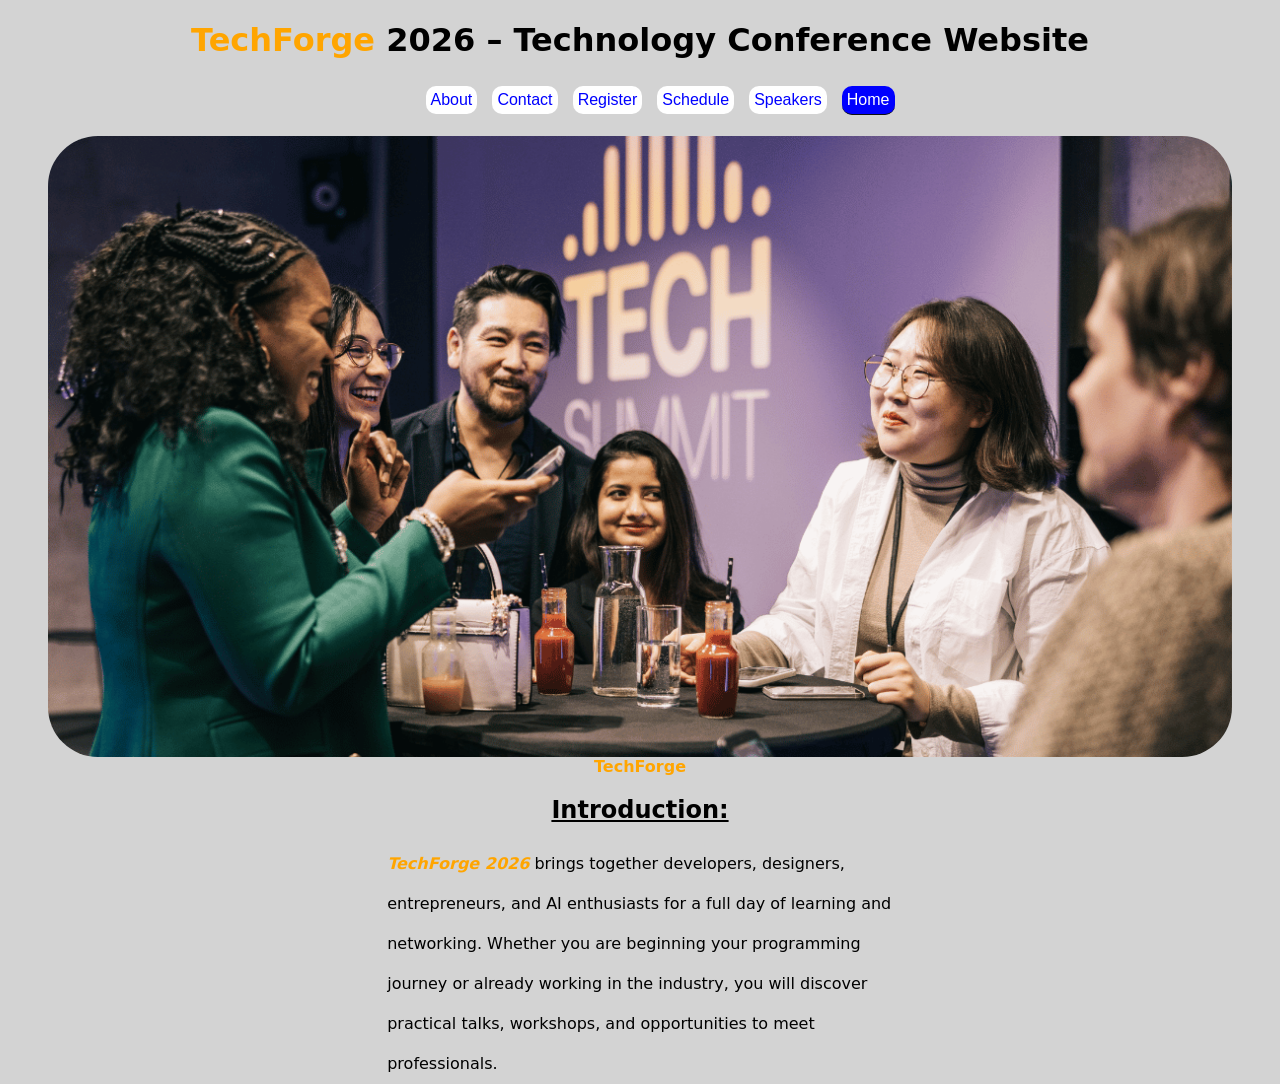
==== index.html @ 20e47f4f "Initial commit: TechForge 2026 complete website" ====
<!DOCTYPE html>
<html lang="en">
    <head>
        <meta charset="UTF-8">
        <meta name="viewport" content="width=device-width, initial-scale=1.0">
        <link rel="stylesheet" href="css/shared.css"/>
        <link rel="stylesheet" href="css/style.css">
        <title>TechForge 2026 – Technology Conference Website</title>
    </head>
    <body>
        <header class="hero">
        <h1><span>TechForge</span> 2026 – Technology Conference Website</h1>
        <nav>
            <ul>
                <li><a href="pages/about.html">About</a></li>
                <li><a href="pages/contact.html">Contact</a></li>
                <li><a href="pages/register.html">Register</a></li>
                <li><a href="pages/schedule.html">Schedule</a></li>
                <li><a href="pages/speakers.html">Speakers</a></li>
                <li><a href="index.html" aria-current="page">Home</a></li>
            </ul>
        </nav>
    </header>
        <main>
            <figure>
                <img src=".\images\gallery\event 1.png" alt="event 1">
                <figcaption>TechForge</figcaption>
            </figure>
            <h2>Introduction:</h2>
            <p><em>TechForge 2026</em> brings together developers,
               designers, entrepreneurs, and AI enthusiasts
               for a full day of learning and networking.

               Whether you are beginning your programming
               journey or already working in the industry,
               you will discover practical talks, workshops,
               and opportunities to meet professionals.</p>

        </main>
    </body>
</html>
---- css/shared.css ----
* {
    box-sizing: border-box;
}

body {
    background-color: lightgray;
    height: 100vh;
    font-family: system-ui, -apple-system, sans-serif;
}

.hero {
    text-align: center;
}


nav > ul > li {
    display: inline-block;
    list-style: none;
}


 .hero a {
    display: block;
    color: blue;
    font-family: Arial, Helvetica, sans-serif;
    text-decoration: none;
    background-color: white;
    padding: 5px;
    border-radius: 10px;
    margin: 5px;
    transition: transform 0.5s ease;
}

.hero a:hover {
    color: white;
    background-color: blue;
    transform: scale(1.2);
    box-shadow: 0 3px 2px orange;
}

nav a[aria-current="page"] {
    background-color: blue;
    color: white;
    border-bottom: 1px solid #0f0f0f; /* to match your hover style */
}
---- css/style.css ----
h1 > span {
    color: orange;
}

figure {
    text-align: center;
}

figure > img {
    display: block;
    margin: 0 auto;
    border-radius: 50px;
    max-width: 100%;
    height: auto;
}

figure > figcaption {
    color: orange;
    font-weight: bolder;
}

figure ~ p {
    margin: 0 auto;
    line-height: 1rem;
}

figure ~ h2 {
    text-decoration: underline;
    text-align: center;
}

p > em {
    color: orange;
    font-weight: bolder;
}


h2 ~ p {
    line-height: 2.5;
    width: 40%;
}
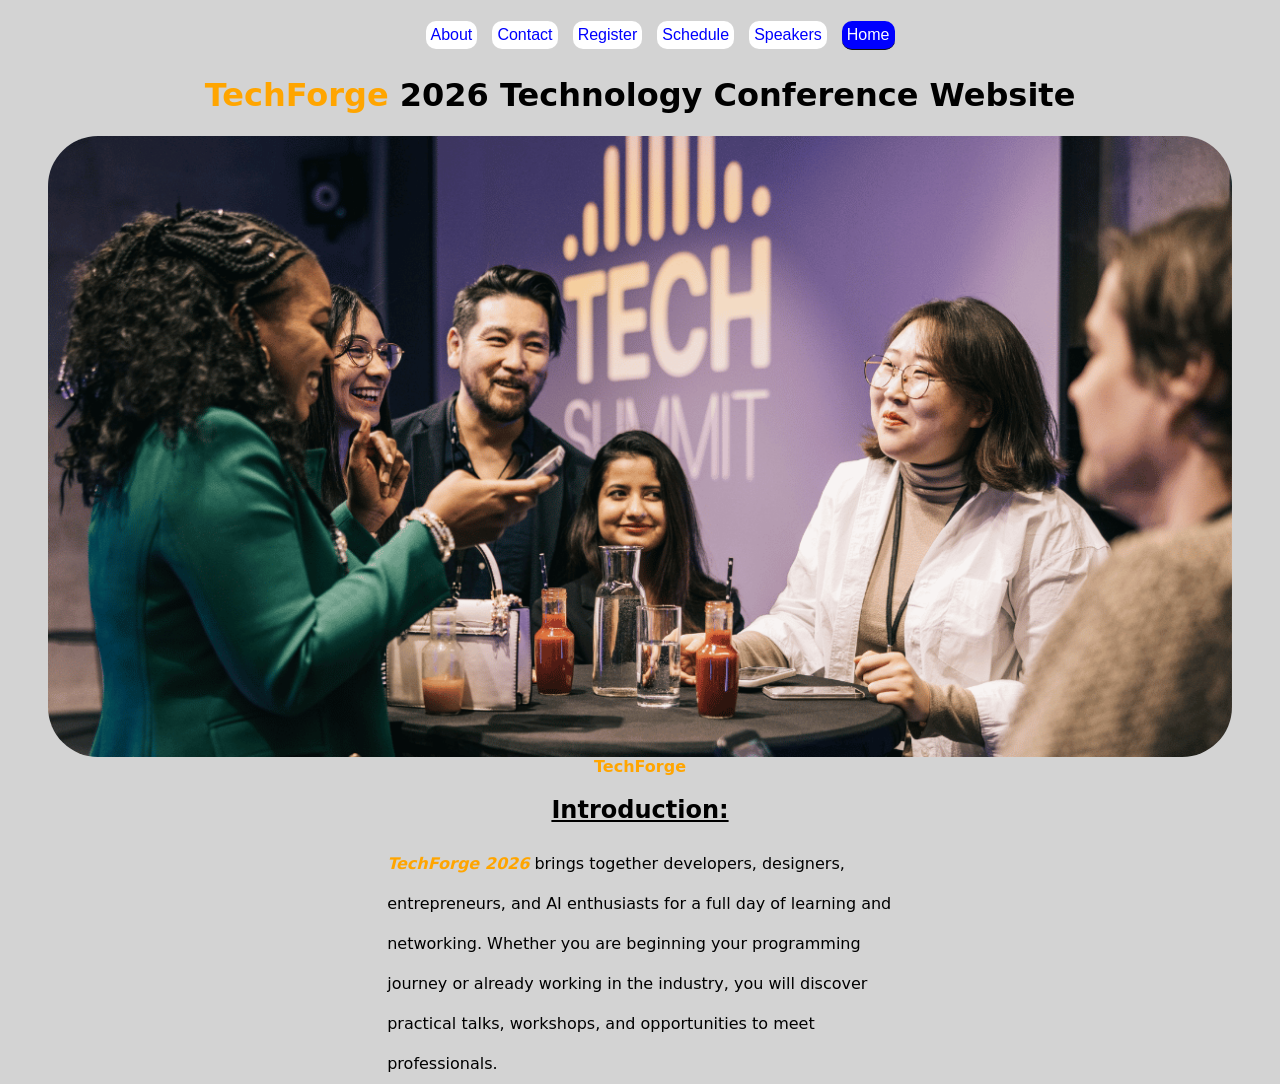
==== commit 622e809e: "Moved homepage heading below navbar" ====
--- a/index.html
+++ b/index.html
@@ -9,7 +9,6 @@
     </head>
     <body>
         <header class="hero">
-        <h1><span>TechForge</span> 2026 – Technology Conference Website</h1>
         <nav>
             <ul>
                 <li><a href="pages/about.html">About</a></li>
@@ -20,6 +19,7 @@
                 <li><a href="index.html" aria-current="page">Home</a></li>
             </ul>
         </nav>
+        <h1><span>TechForge</span> 2026  Technology Conference Website</h1>
     </header>
         <main>
             <figure>
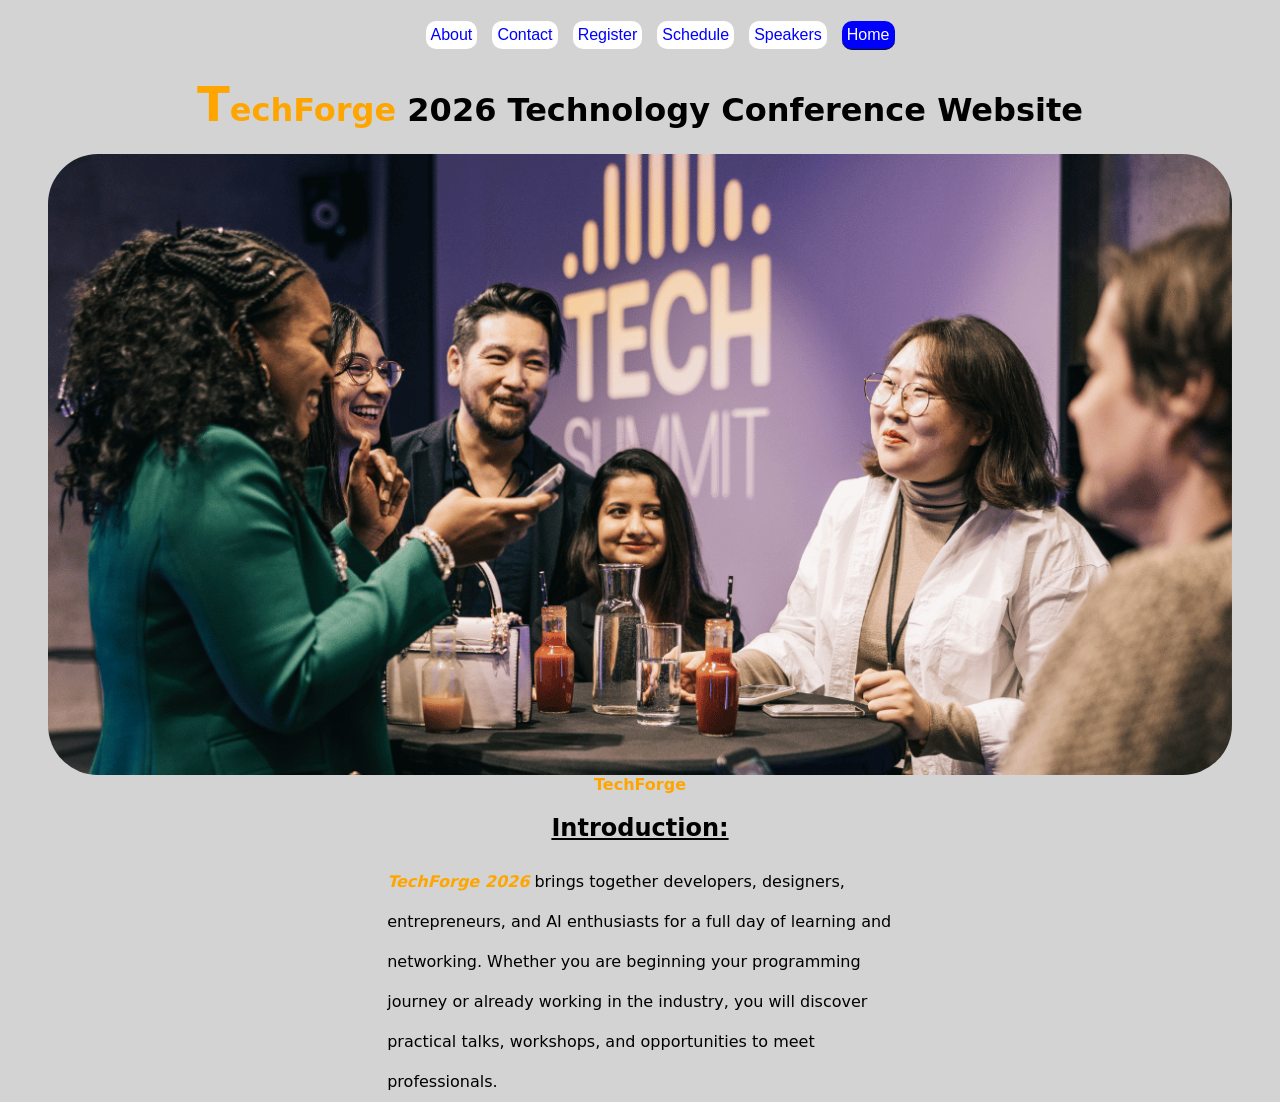
==== commit 9423d827: "add dropdown menu" ====
--- a/index.html
+++ b/index.html
@@ -11,12 +11,19 @@
         <header class="hero">
         <nav>
             <ul>
-                <li><a href="pages/about.html">About</a></li>
-                <li><a href="pages/contact.html">Contact</a></li>
-                <li><a href="pages/register.html">Register</a></li>
-                <li><a href="pages/schedule.html">Schedule</a></li>
-                <li><a href="pages/speakers.html">Speakers</a></li>
-                <li><a href="index.html" aria-current="page">Home</a></li>
+                <li class="nav-item"><a href="pages/about.html">About</a></li>
+                <li class="nav-item"> <a href="pages/contact.html">Contact</a></li>
+                <li class="nav-item"><a href="pages/register.html">Register</a></li>
+                <li class="nav-item"><a href="pages/schedule.html">Schedule</a></li>
+                <li class="nav-item">
+                    <a  href="pages/speakers.html">Speakers</a>
+                    <ul class="dropdown">
+                        <li><a href="pages/speakers.html#maya-card">Maya Chen</a></li>
+                        <li><a href="pages/speakers.html#daniel-card">Daniel Okoro</a></li>
+                        <li><a href="pages/speakers.html#sofia-card">Sofia Martinez</a></li>
+                    </ul>
+                </li>
+                <li class="nav-item"><a href="index.html" aria-current="page">Home</a></li>
             </ul>
         </nav>
         <h1><span>TechForge</span> 2026  Technology Conference Website</h1>
--- a/css/shared.css
+++ b/css/shared.css
@@ -1,4 +1,6 @@
-* {
+*,
+*::before, 
+*::after {
     box-sizing: border-box;
 }
 
@@ -19,7 +21,7 @@
 }
 
 
- .hero a {
+ .hero a:not(.dropdown a) {
     display: block;
     color: blue;
     font-family: Arial, Helvetica, sans-serif;
@@ -31,15 +33,46 @@
     transition: transform 0.5s ease;
 }
 
-.hero a:hover {
+.hero a:not(.dropdown a):hover {
     color: white;
     background-color: blue;
     transform: scale(1.2);
     box-shadow: 0 3px 2px orange;
 }
 
-nav a[aria-current="page"] {
+nav .nav-item a[aria-current="page"] {
     background-color: blue;
     color: white;
     border-bottom: 1px solid #0f0f0f; /* to match your hover style */
-}+}
+
+.dropdown {
+    list-style: none;
+    visibility: hidden;
+    position: absolute;
+    margin:0;
+    padding:10px 5px;
+    line-height: 2rem;
+    opacity: 90%;
+    top: 100%;
+    border-radius: 10px;
+    background-color: white;
+    white-space: nowrap;
+}
+
+
+.dropdown a {
+    text-decoration: none;
+    color: rgb(7, 7, 7);
+    opacity: 100%;
+}
+
+.nav-item {
+    position: relative;
+}
+
+
+.nav-item:hover > .dropdown {
+    visibility: visible;
+}
+
--- a/css/style.css
+++ b/css/style.css
@@ -2,6 +2,10 @@
 
 h1 > span {
     color: orange;
+}
+
+h1:has(span)::first-letter{
+    font-size: 3rem;
 }
 
 figure {
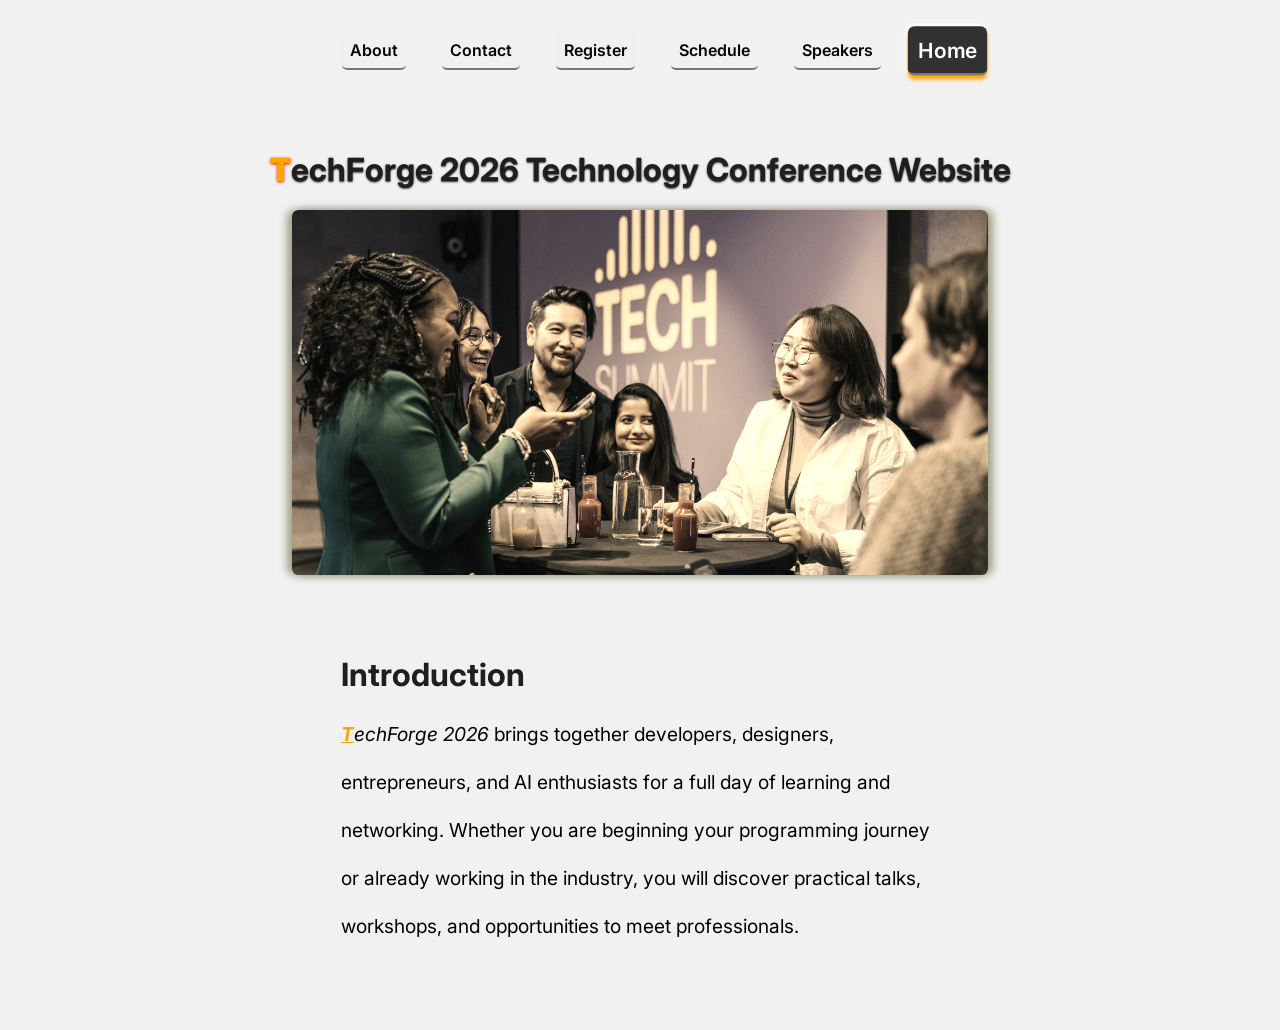
==== commit 96138cf3: "make design adjustments and visual refinments to navbar and cards" ====
--- a/index.html
+++ b/index.html
@@ -31,9 +31,9 @@
         <main>
             <figure>
                 <img src=".\images\gallery\event 1.png" alt="event 1">
-                <figcaption>TechForge</figcaption>
-            </figure>
-            <h2>Introduction:</h2>
+            </figure> 
+            <div class="content">
+            <h2>Introduction</h2>
             <p><em>TechForge 2026</em> brings together developers,
                designers, entrepreneurs, and AI enthusiasts
                for a full day of learning and networking.
@@ -42,6 +42,7 @@
                journey or already working in the industry,
                you will discover practical talks, workshops,
                and opportunities to meet professionals.</p>
+               </div>
 
         </main>
     </body>
--- a/css/shared.css
+++ b/css/shared.css
@@ -1,3 +1,5 @@
+@import url('https://fonts.googleapis.com/css2?family=Inter:ital,opsz,wght@0,14..32,100..900;1,14..32,100..900&family=Roboto:ital,wght@0,100..900;1,100..900&display=swap');
+@import url('https://fonts.googleapis.com/css2?family=Inter:ital,opsz,wght@0,14..32,100..900;1,14..32,100..900&family=Noto+Sans+Arabic:wght@100..900&family=Roboto:ital,wght@0,100..900;1,100..900&display=swap');
 *,
 *::before, 
 *::after {
@@ -5,11 +7,13 @@
 }
 
 body {
-    background-color: lightgray;
+    background-color:rgb(241, 241, 241);
     height: 100vh;
-    font-family: system-ui, -apple-system, sans-serif;
+    font-family: 'inter', 'Noto Sans Arabic';
 }
-
+:lang(ar) {
+  font-family: 'Noto Sans Arabic';
+}
 .hero {
     text-align: center;
 }
@@ -18,32 +22,42 @@
 nav > ul > li {
     display: inline-block;
     list-style: none;
+    padding:1rem;
 }
 
+/* .nav-item  a {
+    color:red !important;
+
+} */
 
  .hero a:not(.dropdown a) {
     display: block;
-    color: blue;
-    font-family: Arial, Helvetica, sans-serif;
+    color: rgb(3, 3, 3);
+    font-family: inherit;
+    font-weight: 600;
     text-decoration: none;
-    background-color: white;
-    padding: 5px;
-    border-radius: 10px;
-    margin: 5px;
-    transition: transform 0.5s ease;
+    background-color: rgb(240, 240, 240);
+    padding: 0.5rem;
+    border-radius: 5px;
+    /* margin: 5px; */
+    transition: all 0.5s ease-in-out;
+    border-bottom: 2px solid rgb(119, 119, 119);
 }
 
-.hero a:not(.dropdown a):hover {
+.hero a:not(.dropdown a):hover{
     color: white;
-    background-color: blue;
+    background-color: rgb(49, 49, 49);
     transform: scale(1.2);
-    box-shadow: 0 3px 2px orange;
+    box-shadow: 0 3px 3px  orange;
 }
 
 nav .nav-item a[aria-current="page"] {
-    background-color: blue;
     color: white;
-    border-bottom: 1px solid #0f0f0f; /* to match your hover style */
+    background-color: rgb(49, 49, 49);
+    transform: scale(1.3);
+    box-shadow: 0 3px 3px  orange;
+    filter:drop-shadow(-2px -2px 1px rgb(255, 255, 255));
+    /* to match your hover style */
 }
 
 .dropdown {
@@ -53,18 +67,19 @@
     margin:0;
     padding:10px 5px;
     line-height: 2rem;
-    opacity: 90%;
     top: 100%;
     border-radius: 10px;
-    background-color: white;
+    background-color: hsla(208, 22%, 21%, 0.7);
     white-space: nowrap;
+    
 }
-
 
 .dropdown a {
     text-decoration: none;
-    color: rgb(7, 7, 7);
+    color: rgb(235, 232, 232);
     opacity: 100%;
+    font-weight: 600;
+    
 }
 
 .nav-item {
@@ -72,7 +87,10 @@
 }
 
 
-.nav-item:hover > .dropdown {
+.nav-item:hover .dropdown {
     visibility: visible;
 }
 
+a{
+    font-family:'inter';
+}
--- a/css/style.css
+++ b/css/style.css
@@ -1,33 +1,77 @@
 
 
-h1 > span {
-    color: orange;
+h1::first-letter{
+    color:orange;
+    font-weight:900;
+    text-shadow: 0px 1px 3px  rgb(255, 0, 0);
 }
 
-h1:has(span)::first-letter{
-    font-size: 3rem;
+
+
+h1{
+    color:rgb(31, 31, 31);
+    text-shadow: 0px 1px 2px  rgb(34, 34, 34);
+    font-size: 2rem;
+
+}
+nav {
+    margin-bottom:4rem;
 }
 
-figure {
-    text-align: center;
-}
+
 
 figure > img {
     display: block;
     margin: 0 auto;
-    border-radius: 50px;
-    max-width: 100%;
+    border-radius: 0.4rem;
+    max-width: 55%;
     height: auto;
+    filter:sepia(60%);
+    box-shadow:5px 0 8px 0 rgb(121, 148, 143), -5px 0 8px 0 rgb(121, 148, 143);
+}
+figure {
+   margin:0;
 }
 
-figure > figcaption {
+body{
+min-height: 100vh;
+}
+
+.content {
+    display:flex;
+    flex-flow: column wrap;
+    align-items:center;
+    margin: 0 auto;
+    gap:1rem;
+    padding:5rem;
+    width:60%;
+    
+}
+
+.content h2:only-of-type{
+    margin:0;
+    font-weight: 700;
+    color:rgb(31, 31, 31);
+    align-self: flex-start;
+    font-size:2rem;
+
+}
+
+.content h2+p {
+    margin:0;
+    color:rgb(0, 0, 0);
+    font-size:1.2rem;
+    font-weight: normal;
+}
+.content h2+p::first-letter{
     color: orange;
-    font-weight: bolder;
+    font-weight:bold;
+    text-decoration: underline;
 }
 
 figure ~ p {
     margin: 0 auto;
-    line-height: 1rem;
+    line-height: 1.5rem;
 }
 
 figure ~ h2 {
@@ -35,14 +79,8 @@
     text-align: center;
 }
 
-p > em {
-    color: orange;
-    font-weight: bolder;
-}
-
 
 h2 ~ p {
     line-height: 2.5;
-    width: 40%;
 }
 
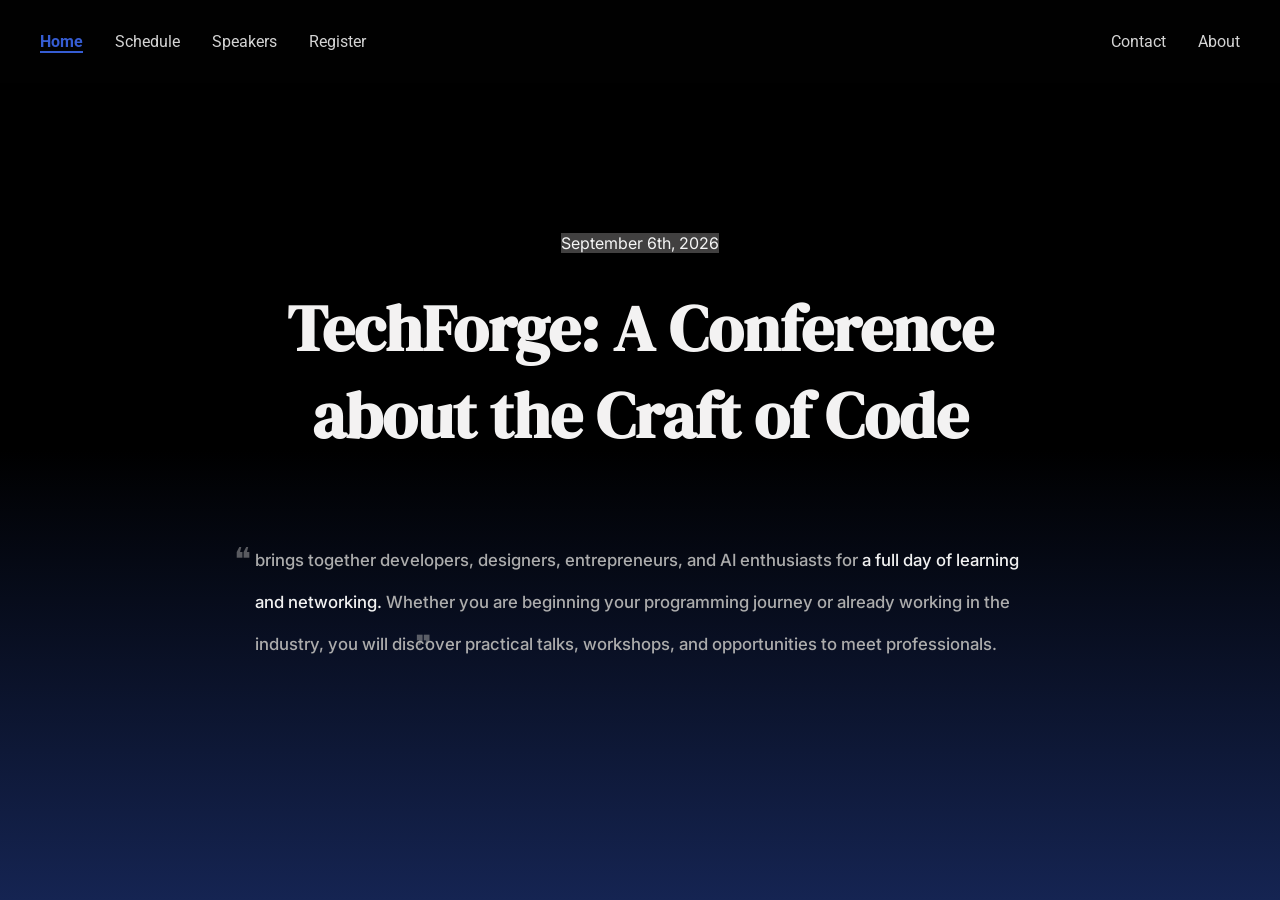
==== commit 3a1ec4a1: "alter the design to a darker minimalist interface, redesign the navbar visual and add position fixed" ====
--- a/index.html
+++ b/index.html
@@ -10,39 +10,46 @@
     <body>
         <header class="hero">
         <nav>
-            <ul>
-                <li class="nav-item"><a href="pages/about.html">About</a></li>
-                <li class="nav-item"> <a href="pages/contact.html">Contact</a></li>
-                <li class="nav-item"><a href="pages/register.html">Register</a></li>
-                <li class="nav-item"><a href="pages/schedule.html">Schedule</a></li>
+            <ul class="navbar">
+                <li class="nav-item">
+                    <a href="index.html" aria-current="page">Home</a>
+                </li>
+                <li class="nav-item">
+                    <a href="pages/schedule.html">Schedule</a>
+                </li>
                 <li class="nav-item">
                     <a  href="pages/speakers.html">Speakers</a>
-                    <ul class="dropdown">
-                        <li><a href="pages/speakers.html#maya-card">Maya Chen</a></li>
-                        <li><a href="pages/speakers.html#daniel-card">Daniel Okoro</a></li>
-                        <li><a href="pages/speakers.html#sofia-card">Sofia Martinez</a></li>
-                    </ul>
                 </li>
-                <li class="nav-item"><a href="index.html" aria-current="page">Home</a></li>
+                <li class="nav-item">
+                    <a href="pages/register.html">Register</a>
+                </li>
+                 <li class="nav-item">
+                    <a href="pages/contact.html">Contact</a>
+                </li>
+                <li class="nav-item">
+                    <a href="pages/about.html">About</a>
+                </li>  
             </ul>
         </nav>
-        <h1><span>TechForge</span> 2026  Technology Conference Website</h1>
     </header>
         <main>
-            <figure>
-                <img src=".\images\gallery\event 1.png" alt="event 1">
-            </figure> 
-            <div class="content">
-            <h2>Introduction</h2>
-            <p><em>TechForge 2026</em> brings together developers,
+            <div class="wrapper">
+                <p>September 6th, 2026</p>
+                <p class="brand">TechForge: A Conference about the Craft of Code</p>
+            <p> brings together developers,
                designers, entrepreneurs, and AI enthusiasts
-               for a full day of learning and networking.
+               for <span class="contrast">a full day of learning and networking.</span>
 
                Whether you are beginning your programming
                journey or already working in the industry,
                you will discover practical talks, workshops,
                and opportunities to meet professionals.</p>
-               </div>
+
+            </div>
+           
+        
+            
+               
 
         </main>
     </body>
--- a/css/shared.css
+++ b/css/shared.css
@@ -1,15 +1,26 @@
 @import url('https://fonts.googleapis.com/css2?family=Inter:ital,opsz,wght@0,14..32,100..900;1,14..32,100..900&family=Roboto:ital,wght@0,100..900;1,100..900&display=swap');
+
 @import url('https://fonts.googleapis.com/css2?family=Inter:ital,opsz,wght@0,14..32,100..900;1,14..32,100..900&family=Noto+Sans+Arabic:wght@100..900&family=Roboto:ital,wght@0,100..900;1,100..900&display=swap');
+
+@import url('https://fonts.googleapis.com/css2?family=DM+Serif+Display:ital@0;1&family=UnifrakturMaguntia&display=swap');
+
+
+html {
+    box-sizing: border-box;
+}
+
 *,
 *::before, 
 *::after {
-    box-sizing: border-box;
+    box-sizing: inherit;
 }
 
 body {
-    background-color:rgb(241, 241, 241);
+    background-color:#000;
+    color:#FFF;
     height: 100vh;
-    font-family: 'inter', 'Noto Sans Arabic';
+    font-family:"Roboto","sans-serif";
+    margin:0;
 }
 :lang(ar) {
   font-family: 'Noto Sans Arabic';
@@ -18,79 +29,47 @@
     text-align: center;
 }
 
-
-nav > ul > li {
-    display: inline-block;
-    list-style: none;
-    padding:1rem;
+nav {
+    margin:0;
 }
 
-/* .nav-item  a {
-    color:red !important;
-
-} */
-
- .hero a:not(.dropdown a) {
-    display: block;
-    color: rgb(3, 3, 3);
-    font-family: inherit;
-    font-weight: 600;
-    text-decoration: none;
-    background-color: rgb(240, 240, 240);
-    padding: 0.5rem;
-    border-radius: 5px;
-    /* margin: 5px; */
-    transition: all 0.5s ease-in-out;
-    border-bottom: 2px solid rgb(119, 119, 119);
-}
-
-.hero a:not(.dropdown a):hover{
-    color: white;
-    background-color: rgb(49, 49, 49);
-    transform: scale(1.2);
-    box-shadow: 0 3px 3px  orange;
-}
-
-nav .nav-item a[aria-current="page"] {
-    color: white;
-    background-color: rgb(49, 49, 49);
-    transform: scale(1.3);
-    box-shadow: 0 3px 3px  orange;
-    filter:drop-shadow(-2px -2px 1px rgb(255, 255, 255));
-    /* to match your hover style */
-}
-
-.dropdown {
+.navbar {
+    position: fixed;
+    top:0;
+    display: flex;
     list-style: none;
-    visibility: hidden;
-    position: absolute;
+    gap:2rem;
+    background-color: rgba(2, 2, 2, 0.8);
+    padding-inline:2.5rem;
+    padding-block:2rem;
     margin:0;
-    padding:10px 5px;
-    line-height: 2rem;
-    top: 100%;
-    border-radius: 10px;
-    background-color: hsla(208, 22%, 21%, 0.7);
-    white-space: nowrap;
-    
-}
-
-.dropdown a {
-    text-decoration: none;
-    color: rgb(235, 232, 232);
-    opacity: 100%;
-    font-weight: 600;
-    
-}
-
-.nav-item {
-    position: relative;
+    z-index:1111;
+    width:100%;
+     backdrop-filter: blur(12px);
+    -webkit-backdrop-filter: blur(12px);
 }
 
 
-.nav-item:hover .dropdown {
-    visibility: visible;
+.navbar li:nth-of-type(5){
+    margin-inline-start: auto;
 }
 
+
+
 a{
-    font-family:'inter';
+    font-family:"Roboto";
+    color: rgb(212, 212, 212);
+    text-decoration: none;
+    border-bottom: 2px solid transparent;
 }
+
+.navbar a:hover {
+    border-bottom: 2px solid whitesmoke;
+
+}
+
+a[aria-current="page"] {
+  font-weight: bold;
+  color: hsl(225, 64%, 52%);
+  border-bottom: 2px solid hsl(225, 64%, 52%);
+}
--- a/css/style.css
+++ b/css/style.css
@@ -1,86 +1,73 @@
+html {
+    box-sizing:border-box;
+    overflow:hidden;
+}
 
-
-h1::first-letter{
-    color:orange;
-    font-weight:900;
-    text-shadow: 0px 1px 3px  rgb(255, 0, 0);
+*,
+::before,
+::after {
+    box-sizing: inherit;
 }
 
 
+.wrapper {
+    position: relative;
+    display:flex;
+    flex-flow: column nowrap;
+    justify-content: center;
+    align-items: center;
+    font-family: 'Inter', serif;
+    height:100vh;
+    background: linear-gradient(to top, rgb(21, 36, 82),black, black);
+    
+}
 
-h1{
-    color:rgb(31, 31, 31);
-    text-shadow: 0px 1px 2px  rgb(34, 34, 34);
-    font-size: 2rem;
+.wrapper p:first-of-type {
+    color:rgb(245, 245, 245);
+    width:fit-content;
+    background-color: rgb(65, 64, 64);
+}
 
-}
-nav {
-    margin-bottom:4rem;
+.brand {
+    font-size: 4rem;
+    width:25ch;
+    text-align: center;
+    font-weight: 900;
+    color:hsl(0, 4%, 95%);
+    font-family: "DM Serif Display", serif;
+    margin-top:1rem;
 }
 
 
-
-figure > img {
-    display: block;
-    margin: 0 auto;
-    border-radius: 0.4rem;
-    max-width: 55%;
-    height: auto;
-    filter:sepia(60%);
-    box-shadow:5px 0 8px 0 rgb(121, 148, 143), -5px 0 8px 0 rgb(121, 148, 143);
-}
-figure {
-   margin:0;
+.brand ~ p {
+    color:rgb(226, 226, 226);
+    width:70ch;
+    font-size:1.05rem;
+    font-weight:500;
+    color:rgb(172, 172, 172);
+    line-height:2.5;
+    text-wrap: pretty;
+    position: relative;
 }
 
-body{
-min-height: 100vh;
+.brand ~ p::before {
+  content: "❝";
+  font-size: 2rem;
+  position: absolute;
+  top: -1.3rem;
+  left: -1.3rem;
+  opacity:0.5;
 }
 
-.content {
-    display:flex;
-    flex-flow: column wrap;
-    align-items:center;
-    margin: 0 auto;
-    gap:1rem;
-    padding:5rem;
-    width:60%;
-    
+.brand ~ p::after {
+  content: "❞";
+  font-size: 2rem;
+  position: absolute;
+  bottom:-1.3rem;
+  left:10rem;
+  opacity:0.5;
 }
 
-.content h2:only-of-type{
-    margin:0;
-    font-weight: 700;
-    color:rgb(31, 31, 31);
-    align-self: flex-start;
-    font-size:2rem;
-
-}
-
-.content h2+p {
-    margin:0;
-    color:rgb(0, 0, 0);
-    font-size:1.2rem;
-    font-weight: normal;
-}
-.content h2+p::first-letter{
-    color: orange;
-    font-weight:bold;
-    text-decoration: underline;
-}
-
-figure ~ p {
-    margin: 0 auto;
-    line-height: 1.5rem;
-}
-
-figure ~ h2 {
-    text-decoration: underline;
-    text-align: center;
-}
-
-
-h2 ~ p {
-    line-height: 2.5;
-}
-
+.contrast {
+    color: rgb(241, 241, 241);
+}
